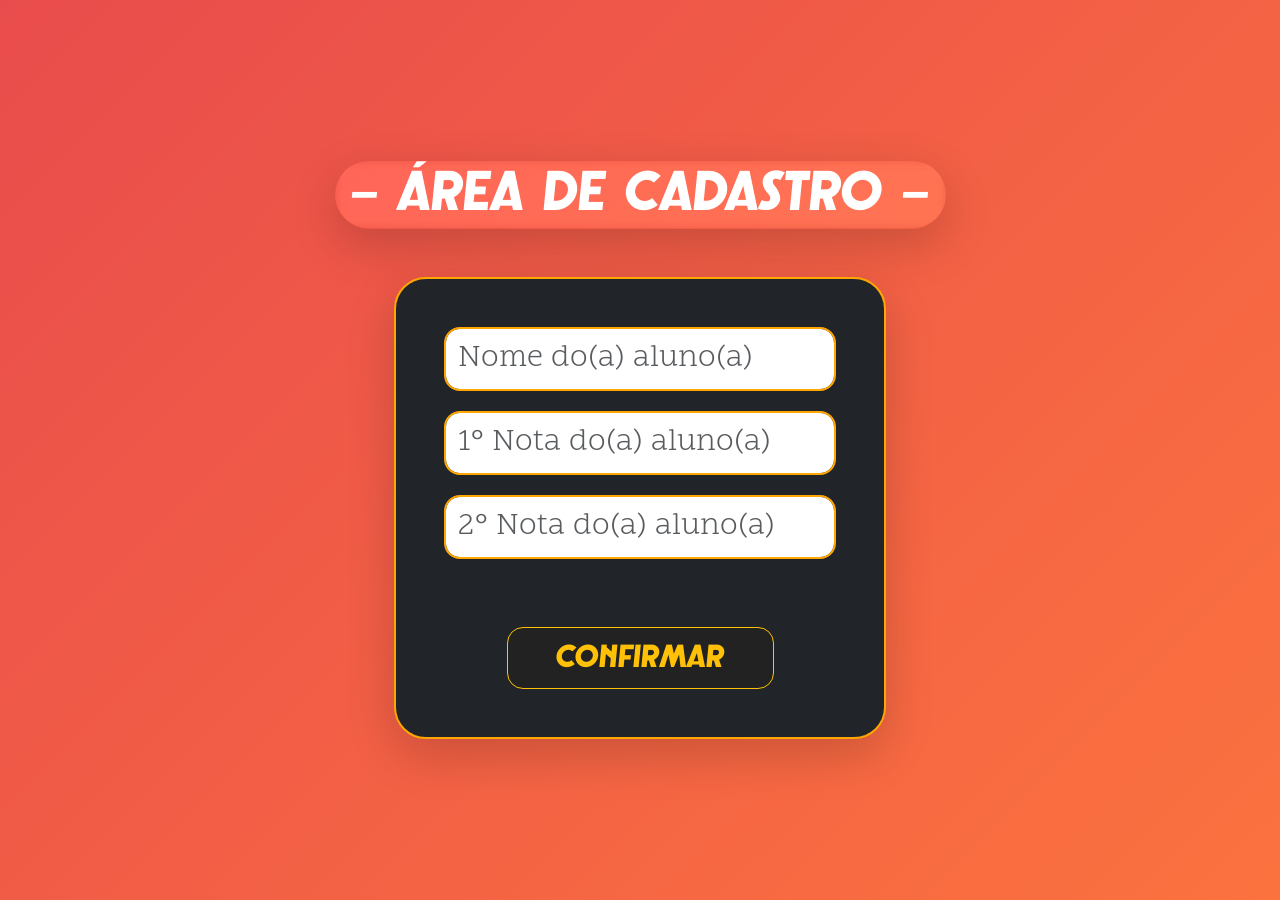
==== Ex2LerTemperaturas/index.html @ c2736fbd "Segundo Exercicio em processo" ====
<!DOCTYPE html>
<html lang="pt-br">

<head>
    <meta charset="UTF-8">
    <meta name="viewport" content="width=device-width, initial-scale=1.0">
    <link rel="stylesheet" href="css/bootstrap.min.css">
    <link rel="stylesheet" href="style.css">
    <title> L.B & E.W | Cadastro Alunos</title>
</head>

<body>
    <div class="d-flex flex-column w-fit justify-content-center align-items-center 
        rounded-4 vh-100 w-100 text-white">
        
        <h1 class="font-family-weghorst display-4 shadow-lg rounded-pill px-3 mb-5" 
            style="backdrop-filter:blur(5px); filter: brightness(1.2);"> — Área de Cadastro — </h1>
        <div class="d-flex flex-column align-items-center justify-content-center bg-dark p-5 
            g-20px rounded-5 shadow-lg position-relative font-family-scope-one border-color-yellow">

            <input type="text"   class="form-control fs-2 rounded-4 border-color-yellow"      
                id="input-nome-aluno"          
                placeholder="Nome do(a) aluno(a)">
            <input type="number" class="form-control fs-2 rounded-4 border-color-yellow"      
                id="input-primeira-nota-aluno" 
                placeholder="1° Nota do(a) aluno(a)">
            <input type="number" class="form-control fs-2 mb-5 rounded-4 border-color-yellow" 
                id="input-segunda-nota-aluno"  
                placeholder="2° Nota do(a) aluno(a)">
            
            <button class="btn btn-outline-warning fs-2 font-family-weghorst 
                rounded-4 px-5 bg-dark-gray"> Confirmar </button>
        </div>
    </div>

    <script src="js/bootstrap.bundle.min.js"></script>
</body>

</html>
---- Ex2LerTemperaturas/style.css ----
body {
    background: linear-gradient(
        -45deg,
        #d72638,
        #ff5f6d,
        #ff8c42,
        #ffbd61,
        #ff7a3c,
        #e94c4c
    );
    background-size: 600% 600%;
    animation: animBackground 8s linear infinite;
}

@font-face { font-family: 'Happy Chunk';   src: url('Fonts/happy_chunk/HappyChunk.ttf')      format('truetype'); }
@font-face { font-family: 'Magics Flavor'; src: url('Fonts/magics_flavor/Magics\ Flavor.ttf')format('truetype'); }
@font-face { font-family: 'WegHorst';      src: url('Fonts/weghorst/Weghorst.otf')           format('truetype'); }
@font-face { font-family: 'Scope One';     src: url('Fonts/Scope_One/ScopeOne-Regular.ttf')  format('truetype'); }

/* Classes pra fontes */
.font-family-happy-chunk   { font-family: 'Happy Chunk'; }
.font-family-magics-flavor { font-family: 'Magics Flavor'; }
.font-family-weghorst      { font-family: 'WegHorst'; }
.font-family-scope-one     { font-family: 'Scope One'; }
/*==========================*/

/* Classes utilitárias */
.g-20px { gap: 20px; }
.w-fit  { width: fit-content; }
.border-color-orange { border:#ffa978 2px solid; }
.border-color-yellow { border:#ffa600 2px solid; }
.border-color-blue   { border:#78b3ff 2px solid; }
.border-color-red    { border:#ff2f2f 2px solid; }
.form-control        { transition: all 0.4s ease-in-out !important; }
.btn-outline-warning { transition: all 0.4s ease !important; }
.bg-dark-gray { background-color: #222222; }
/*==========================*/

/* Eventos */
.form-control:focus { box-shadow: 0px 0px 10px 5px #ffc14f; outline: none; border-color: #ffedcb; }
.form-control:hover { box-shadow: 0px 0px 15px 2px #ffd88f;  outline: none; border-color: #ffedcb; }
.btn-outline-warning:hover { 
    border:#fffffe 1px solid; 
    color: #2b2b2b; 
    background-color: #ffe9c0; 
    box-shadow: 0px 0px 10px 5px #ffbb3d;
 }
/*==========================*/

input::-webkit-outer-spin-button, input::-webkit-inner-spin-button { -webkit-appearance: none; margin: 0; }

/* Animações (keyframes) */
@keyframes animBackground{
    0%  { background-position: 0% 50%; }
    50% { background-position: 100% 50%; }
    100%{ background-position: 0% 50%; }
}
/*==========================*/
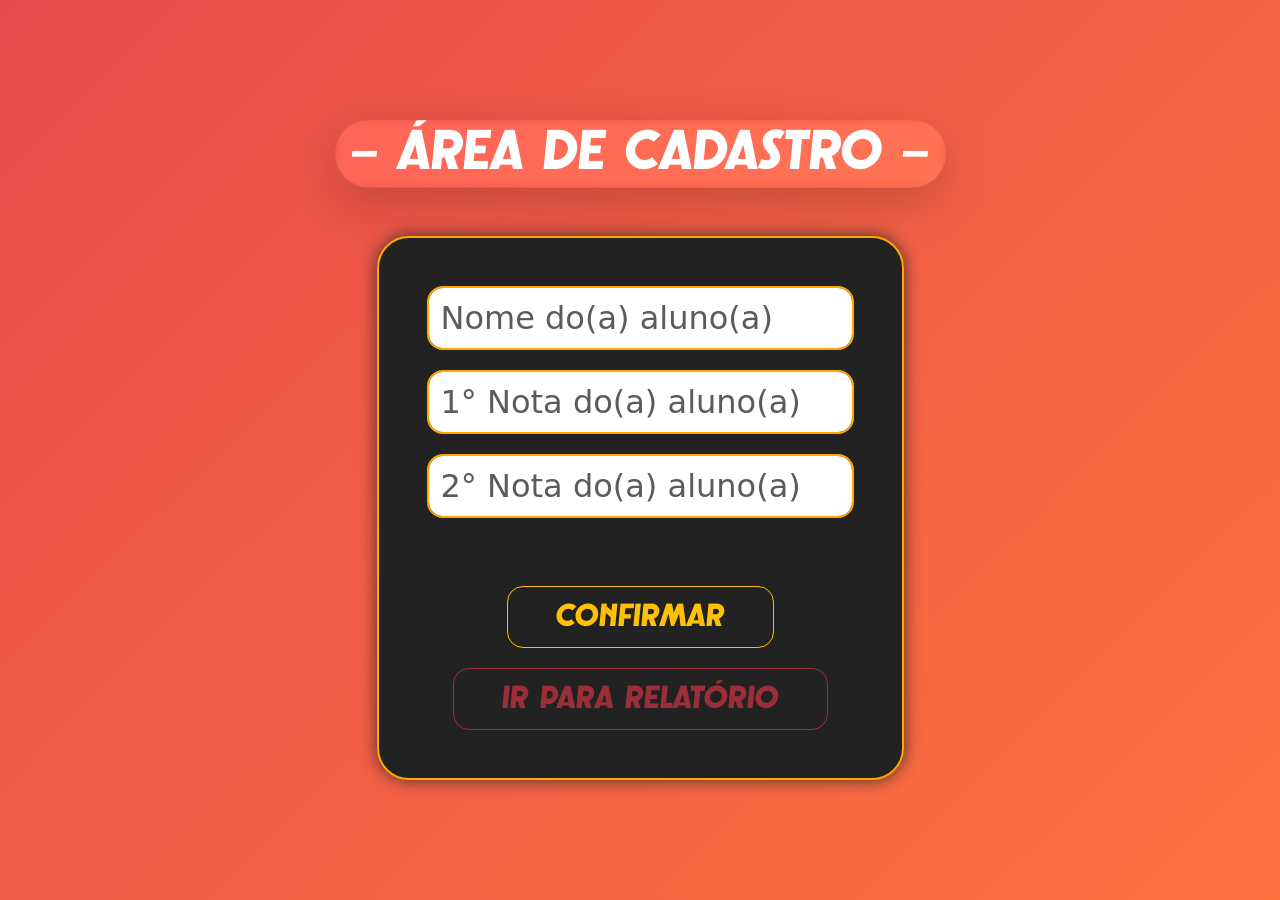
==== commit 68342926: "Adicionado coisas no CSS e no script, além de ter adicionado um botão para ir ao relatório (não func" ====
--- a/Ex2LerTemperaturas/index.html
+++ b/Ex2LerTemperaturas/index.html
@@ -15,8 +15,8 @@
         
         <h1 class="font-family-weghorst display-4 shadow-lg rounded-pill px-3 mb-5" 
             style="backdrop-filter:blur(5px); filter: brightness(1.2);"> — Área de Cadastro — </h1>
-        <div class="d-flex flex-column align-items-center justify-content-center bg-dark p-5 
-            g-20px rounded-5 shadow-lg position-relative font-family-scope-one border-color-yellow">
+        <div class="d-flex flex-column align-items-center justify-content-center p-5 
+            g-20px rounded-5 shadow position-relative bg-dark-gray border-color-yellow">
 
             <input type="text"   class="form-control fs-2 rounded-4 border-color-yellow"      
                 id="input-nome-aluno"          
@@ -29,11 +29,17 @@
                 placeholder="2° Nota do(a) aluno(a)">
             
             <button class="btn btn-outline-warning fs-2 font-family-weghorst 
-                rounded-4 px-5 bg-dark-gray"> Confirmar </button>
+                rounded-4 px-5 bg-dark-gray" id="btn-confirmar"> Confirmar </button>
+            
+            <button class="btn btn-outline-danger fs-2 font-family-weghorst 
+                rounded-4 px-5 bg-dark-gray" id="btn-ir-para-relatorio" disabled> Ir para Relatório </button>
+            
+           
         </div>
     </div>
 
     <script src="js/bootstrap.bundle.min.js"></script>
+    <script src="script.js"></script>
 </body>
 
 </html>
--- a/Ex2LerTemperaturas/style.css
+++ b/Ex2LerTemperaturas/style.css
@@ -12,16 +12,20 @@
     animation: animBackground 8s linear infinite;
 }
 
-@font-face { font-family: 'Happy Chunk';   src: url('Fonts/happy_chunk/HappyChunk.ttf')      format('truetype'); }
-@font-face { font-family: 'Magics Flavor'; src: url('Fonts/magics_flavor/Magics\ Flavor.ttf')format('truetype'); }
-@font-face { font-family: 'WegHorst';      src: url('Fonts/weghorst/Weghorst.otf')           format('truetype'); }
-@font-face { font-family: 'Scope One';     src: url('Fonts/Scope_One/ScopeOne-Regular.ttf')  format('truetype'); }
+@font-face { font-family: 'Happy Chunk';   src: url('Fonts/happy_chunk/HappyChunk.ttf')             format('truetype'); }
+@font-face { font-family: 'Magics Flavor'; src: url('Fonts/magics_flavor/Magics\ Flavor.ttf')       format('truetype'); }
+@font-face { font-family: 'WegHorst';      src: url('Fonts/weghorst/Weghorst.otf')                  format('truetype'); }
+@font-face { font-family: 'Scope One';     src: url('Fonts/Scope_One/ScopeOne-Regular.ttf')         format('truetype'); }
+@font-face { font-family: 'Oswald';        src: url('Fonts/Oswald/Oswald-VariableFont_wght.ttf')    format('truetype'); }
+@font-face { font-family: 'Fragment Mono'; src: url('Fonts/Fragment_Mono/FragmentMono-Regular.ttf') format('truetype'); }
 
 /* Classes pra fontes */
 .font-family-happy-chunk   { font-family: 'Happy Chunk'; }
 .font-family-magics-flavor { font-family: 'Magics Flavor'; }
 .font-family-weghorst      { font-family: 'WegHorst'; }
 .font-family-scope-one     { font-family: 'Scope One'; }
+.font-family-oswald        { font-family: 'Oswald'; }
+.font-family-fragment-mono { font-family: 'Fragment Mono'; }
 /*==========================*/
 
 /* Classes utilitárias */
@@ -31,20 +35,32 @@
 .border-color-yellow { border:#ffa600 2px solid; }
 .border-color-blue   { border:#78b3ff 2px solid; }
 .border-color-red    { border:#ff2f2f 2px solid; }
-.form-control        { transition: all 0.4s ease-in-out !important; }
-.btn-outline-warning { transition: all 0.4s ease !important; }
-.bg-dark-gray { background-color: #222222; }
+.form-control        { transition: all 0.3s ease-in-out !important; }
+.btn-outline-warning { transition: all 0.3s ease !important; }
+.btn-outline-danger  { transition: all 0.3s ease !important; }
+.bg-dark-gray        { background-color: #222222; }
+.shadow              { box-shadow: 0 0 1rem 0.02rem rgb(34, 34, 34, 0.8) !important; }
 /*==========================*/
 
 /* Eventos */
-.form-control:focus { box-shadow: 0px 0px 10px 5px #ffc14f; outline: none; border-color: #ffedcb; }
+.form-control:focus { 
+    box-shadow: 0px 0px 10px 5px #ffc14f !important; 
+    outline: none !important; 
+    border-color: #ffedcb !important;
+}
 .form-control:hover { box-shadow: 0px 0px 15px 2px #ffd88f;  outline: none; border-color: #ffedcb; }
-.btn-outline-warning:hover { 
+.btn-outline-warning:hover, .btn-outline-warning:focus { 
     border:#fffffe 1px solid; 
     color: #2b2b2b; 
     background-color: #ffe9c0; 
     box-shadow: 0px 0px 10px 5px #ffbb3d;
- }
+}
+.btn-outline-danger:hover, .btn-outline-danger:focus {
+    border:#fffefe 1px solid; 
+    color: #2b2b2b; 
+    background-color: #ffc0c0; 
+    box-shadow: 0px 0px 10px 5px #ff3d3d;
+}
 /*==========================*/
 
 input::-webkit-outer-spin-button, input::-webkit-inner-spin-button { -webkit-appearance: none; margin: 0; }
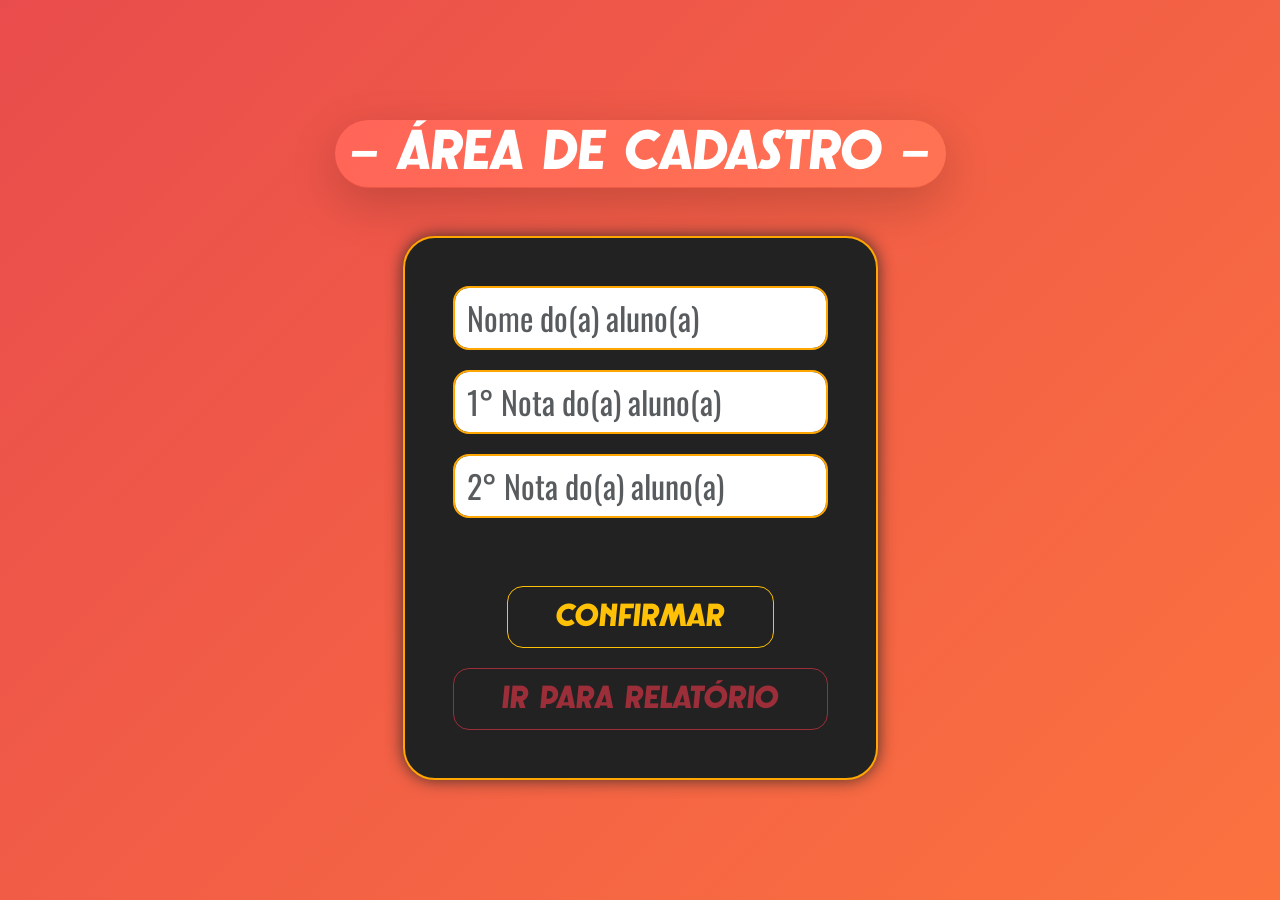
==== commit cc4519ac: "Parte do Relatorio quase terminada" ====
--- a/Ex2LerTemperaturas/index.html
+++ b/Ex2LerTemperaturas/index.html
@@ -13,12 +13,12 @@
     <div class="d-flex flex-column w-fit justify-content-center align-items-center 
         rounded-4 vh-100 w-100 text-white">
         
-        <h1 class="font-family-weghorst display-4 shadow-lg rounded-pill px-3 mb-5" 
-            style="backdrop-filter:blur(5px); filter: brightness(1.2);"> — Área de Cadastro — </h1>
+        <h1 class="font-family-weghorst display-4 shadow-lg rounded-pill px-3 
+            mb-5 bf-blur-5px bf-brightness-1"> — Área de Cadastro — </h1>
         <div class="d-flex flex-column align-items-center justify-content-center p-5 
-            g-20px rounded-5 shadow position-relative bg-dark-gray border-color-yellow">
+            g-20px rounded-5 shadow position-relative bg-dark-gray border-color-yellow font-family-oswald">
 
-            <input type="text"   class="form-control fs-2 rounded-4 border-color-yellow"      
+            <input type="text"   class="form-control fs-2 rounded-4 border-color-yellow"     
                 id="input-nome-aluno"          
                 placeholder="Nome do(a) aluno(a)">
             <input type="number" class="form-control fs-2 rounded-4 border-color-yellow"      
@@ -32,9 +32,7 @@
                 rounded-4 px-5 bg-dark-gray" id="btn-confirmar"> Confirmar </button>
             
             <button class="btn btn-outline-danger fs-2 font-family-weghorst 
-                rounded-4 px-5 bg-dark-gray" id="btn-ir-para-relatorio" disabled> Ir para Relatório </button>
-            
-           
+                rounded-4 px-5 bg-dark-gray" id="btn-ir-para-relatorio" disabled> Ir para Relatório </button>           
         </div>
     </div>
 
--- a/Ex2LerTemperaturas/style.css
+++ b/Ex2LerTemperaturas/style.css
@@ -9,7 +9,7 @@
         #e94c4c
     );
     background-size: 600% 600%;
-    animation: animBackground 8s linear infinite;
+    animation: animBackground 8s linear infinite !important;
 }
 
 @font-face { font-family: 'Happy Chunk';   src: url('Fonts/happy_chunk/HappyChunk.ttf')             format('truetype'); }
@@ -24,7 +24,7 @@
 .font-family-magics-flavor { font-family: 'Magics Flavor'; }
 .font-family-weghorst      { font-family: 'WegHorst'; }
 .font-family-scope-one     { font-family: 'Scope One'; }
-.font-family-oswald        { font-family: 'Oswald'; }
+.font-family-oswald        { font-family: 'Oswald'; letter-spacing: 1px;}
 .font-family-fragment-mono { font-family: 'Fragment Mono'; }
 /*==========================*/
 
@@ -36,10 +36,14 @@
 .border-color-blue   { border:#78b3ff 2px solid; }
 .border-color-red    { border:#ff2f2f 2px solid; }
 .form-control        { transition: all 0.3s ease-in-out !important; }
-.btn-outline-warning { transition: all 0.3s ease !important; }
-.btn-outline-danger  { transition: all 0.3s ease !important; }
+.btn                 { transition: all 0.3s ease !important; }
 .bg-dark-gray        { background-color: #222222; }
 .shadow              { box-shadow: 0 0 1rem 0.02rem rgb(34, 34, 34, 0.8) !important; }
+.bf-blur-5px         { backdrop-filter: 5px; }
+.bf-brightness-1     { backdrop-filter: brightness(1.2); }
+.bf-brightness-2     { backdrop-filter: brightness(0.9); }
+.text-light-blue     { color: #cae4ff; }
+.text-dark-blue      { color: #377dff}
 /*==========================*/
 
 /* Eventos */
@@ -49,24 +53,19 @@
     border-color: #ffedcb !important;
 }
 .form-control:hover { box-shadow: 0px 0px 15px 2px #ffd88f;  outline: none; border-color: #ffedcb; }
-.btn-outline-warning:hover, .btn-outline-warning:focus { 
-    border:#fffffe 1px solid; 
-    color: #2b2b2b; 
-    background-color: #ffe9c0; 
-    box-shadow: 0px 0px 10px 5px #ffbb3d;
-}
-.btn-outline-danger:hover, .btn-outline-danger:focus {
-    border:#fffefe 1px solid; 
-    color: #2b2b2b; 
-    background-color: #ffc0c0; 
-    box-shadow: 0px 0px 10px 5px #ff3d3d;
-}
+.btn:hover, .btn:focus { border:#fffffe 1px solid; color: #2b2b2b; }
+.btn-outline-warning:hover,   .btn-outline-warning:focus   { background-color: #ffe9c0; box-shadow: 0px 0px 10px 5px #ffbb3d; }
+.btn-outline-danger:hover,    .btn-outline-danger:focus    { background-color: #ffc0c0; box-shadow: 0px 0px 10px 5px #ff3d3d; }
+.btn-outline-primary:hover,   .btn-outline-primary:focus   { background-color: #c0ccff; box-shadow: 0px 0px 10px 5px #3d8bff; }
+.btn-outline-light:hover,     .btn-outline-light:focus     { background-color: #ecefff; box-shadow: 0px 0px 10px 5px #ecf4ff; }
+.btn-outline-success:hover,   .btn-outline-success:focus   { background-color: #c0ffd5; box-shadow: 0px 0px 10px 5px #3dff94; }
+.btn-outline-secondary:hover, .btn-outline-secondary:focus { background-color: #e4e4e6; box-shadow: 0px 0px 10px 5px #c1c1c2; }
 /*==========================*/
 
 input::-webkit-outer-spin-button, input::-webkit-inner-spin-button { -webkit-appearance: none; margin: 0; }
 
 /* Animações (keyframes) */
-@keyframes animBackground{
+@keyframes animBackground {
     0%  { background-position: 0% 50%; }
     50% { background-position: 100% 50%; }
     100%{ background-position: 0% 50%; }
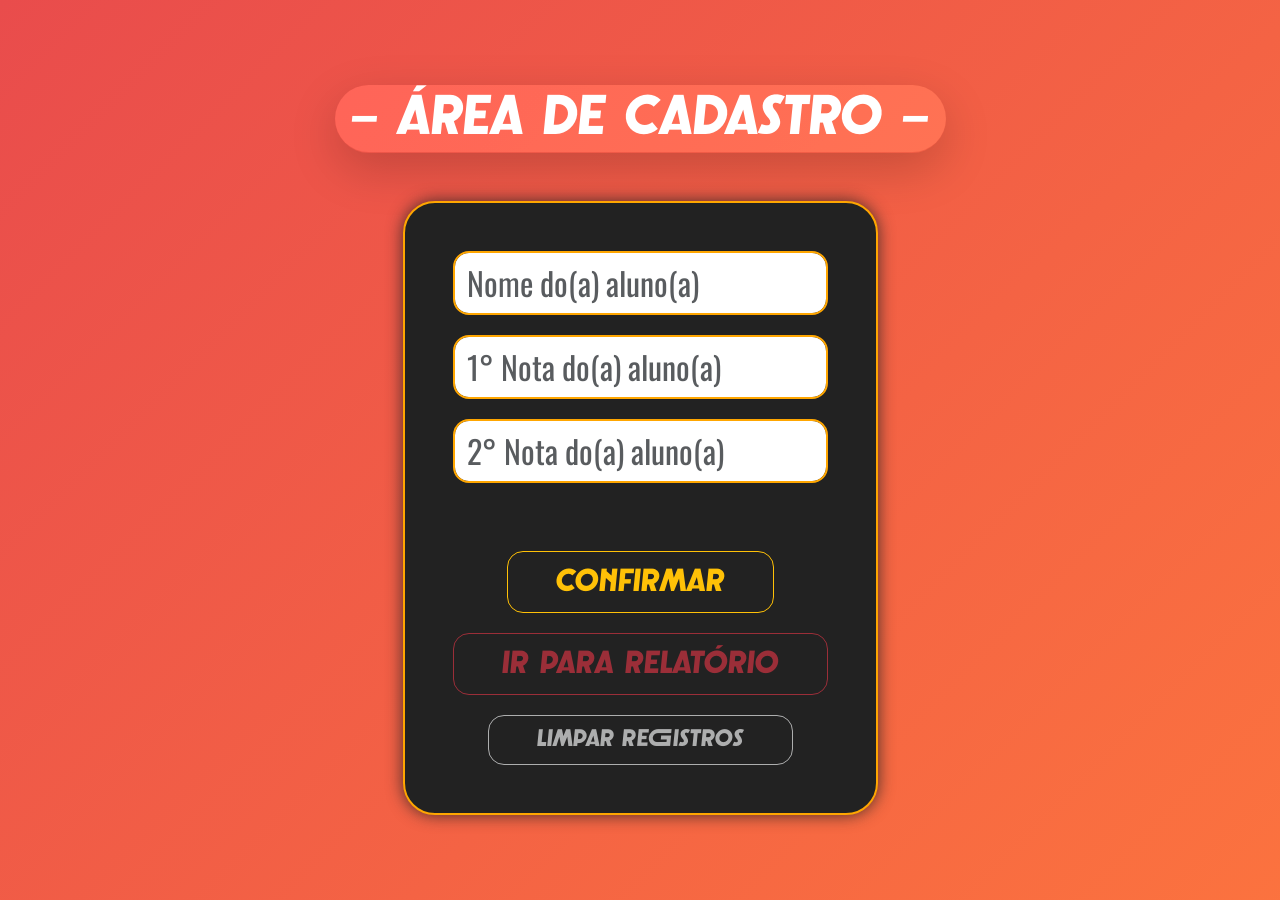
==== commit 743eb596: "FINALIZADO PORRAAAAA (só o 2° exercicio :/ )" ====
--- a/Ex2LerTemperaturas/index.html
+++ b/Ex2LerTemperaturas/index.html
@@ -1,6 +1,10 @@
 <!DOCTYPE html>
 <html lang="pt-br">
-
+<!--
+    De ante-mão digo que eu não fiz os alerts customizados igual o exercicio anterior
+    pois já são 03:15 da manhã, minha sanidade mental foi levada ao limite, e ainda falta mais um...é segunda feira
+    tenho q entregar na terça...AAAAAAAAAAH VAMBORA JESUS NA CAUSA!!
+-->
 <head>
     <meta charset="UTF-8">
     <meta name="viewport" content="width=device-width, initial-scale=1.0">
@@ -33,6 +37,9 @@
             
             <button class="btn btn-outline-danger fs-2 font-family-weghorst 
                 rounded-4 px-5 bg-dark-gray" id="btn-ir-para-relatorio" disabled> Ir para Relatório </button>           
+            
+            <button class="btn btn-outline-light fs-4 font-family-weghorst 
+                rounded-4 px-5 bg-dark-gray" id="btn-limpar-registros" disabled> Limpar Registros </button>           
         </div>
     </div>
 
--- a/Ex2LerTemperaturas/style.css
+++ b/Ex2LerTemperaturas/style.css
@@ -10,6 +10,7 @@
     );
     background-size: 600% 600%;
     animation: animBackground 8s linear infinite !important;
+    scroll-behavior: smooth;
 }
 
 @font-face { font-family: 'Happy Chunk';   src: url('Fonts/happy_chunk/HappyChunk.ttf')             format('truetype'); }
@@ -29,21 +30,49 @@
 /*==========================*/
 
 /* Classes utilitárias */
+.m-10   { margin: 10rem; }
+.m-20   { margin: 20rem; }
+.ms-10  { margin: 0 0 0 10rem; }
+.ms-20  { margin: 0 0 0 20rem; }
+.mx-10  { margin: 0 10rem 0 10rem; }
+.mx-20  { margin: 0 20rem 0 20rem; }
+.mb-10  { margin: 0 0 10rem 0; }
+.mb-20  { margin: 0 0 20rem 0; }
+.mt-10  { margin: 10rem 0 0 0; }
+.mt-20  { margin: 20rem 0 0 0; }
+.me-10  { margin: 0 10rem 0 0; }
+.me-20  { margin: 0 20rem 0 0; }
+.my-10  { margin: 10rem 0 10rem 0; }
+.my-20  { margin: 20rem 0 20rem 0; }
 .g-20px { gap: 20px; }
 .w-fit  { width: fit-content; }
 .border-color-orange { border:#ffa978 2px solid; }
 .border-color-yellow { border:#ffa600 2px solid; }
 .border-color-blue   { border:#78b3ff 2px solid; }
 .border-color-red    { border:#ff2f2f 2px solid; }
+.border-color-white  { border:#f5f5f5 2px solid; }
 .form-control        { transition: all 0.3s ease-in-out !important; }
 .btn                 { transition: all 0.3s ease !important; }
 .bg-dark-gray        { background-color: #222222; }
+.bg-dark-blue        { background-color: #1a2e4b; }
+.bg-dark-green       { background-color: #234424; }
+.bg-dark-red         { background-color: #442323; }
+.bg-dark-yellow      { background-color: #443c23; }
 .shadow              { box-shadow: 0 0 1rem 0.02rem rgb(34, 34, 34, 0.8) !important; }
+.red-glow            { box-shadow: 0 0 1rem 0.02rem rgba(255, 55, 55, 0.8); }
+.green-glow          { box-shadow: 0 0 1rem 0.02rem rgba(84, 255, 84, 0.8); }
+.white-glow          { box-shadow: 0 0 1rem 0.02rem rgba(255, 255, 255, 0.8); }
+.yellow-glow         { box-shadow: 0 0 1rem 0.02rem rgba(255, 215, 84, 0.8); }
 .bf-blur-5px         { backdrop-filter: 5px; }
 .bf-brightness-1     { backdrop-filter: brightness(1.2); }
 .bf-brightness-2     { backdrop-filter: brightness(0.9); }
-.text-light-blue     { color: #cae4ff; }
-.text-dark-blue      { color: #377dff}
+.bf-brightness-3     { backdrop-filter: brightness(0.5); }
+.text-light-blue     { color:#cae4ff; }
+.text-light-green    { color:#9fffab; }
+.text-light-red      { color:#ffa0a0; }
+.text-light-yellow   { color:#ffe6a0; }
+.text-dark-blue      { color:#18366d; }
+.text-dark-yellow    { color:#685412; }
 /*==========================*/
 
 /* Eventos */
@@ -66,8 +95,15 @@
 
 /* Animações (keyframes) */
 @keyframes animBackground {
-    0%  { background-position: 0% 50%; }
-    50% { background-position: 100% 50%; }
-    100%{ background-position: 0% 50%; }
+    0%   { background-position: 0% 50%; }
+    50%  { background-position: 100% 50%; }
+    100% { background-position: 0% 50%; }
+}
+@keyframes darkeningBackground {
+  0%   { background-color: rgba(0, 0, 0, 0.2);     backdrop-filter: blur(0px); }
+  45%  { background-color: rgba(0, 102, 15, 0.85); backdrop-filter: blur(2px); }
+  65%  { background-color: rgba(141, 132, 0, 0.90); }
+  80%  { background-color: rgba(141, 80, 0, 0.85);  }
+  100% { background-color: rgba(119, 0, 0, 0.95);  backdrop-filter: blur(0px); }
 }
 /*==========================*/
